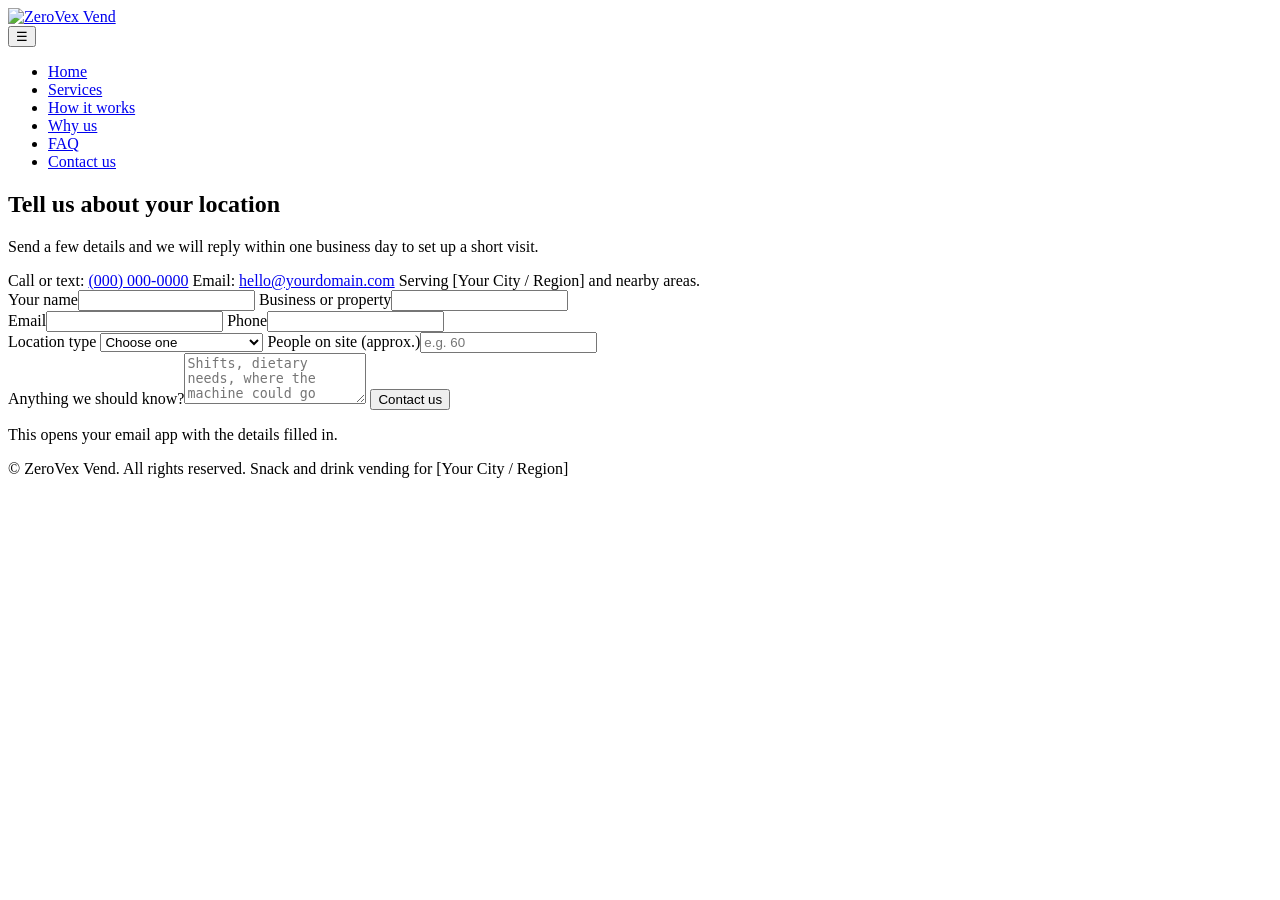
==== contact.html @ 3e56f707 "Add files via upload" ====
<!DOCTYPE html>
<html lang="en">
<head>
<meta charset="utf-8">
<meta name="viewport" content="width=device-width, initial-scale=1">
<title>Contact Us | ZeroVex Vend</title>
<meta name="description" content="Contact ZeroVex Vend to get a free, fully managed snack and drink vending machine at your location.">
<link rel="preconnect" href="https://fonts.googleapis.com">
<link rel="preconnect" href="https://fonts.gstatic.com" crossorigin>
<link href="https://fonts.googleapis.com/css2?family=Bricolage+Grotesque:opsz,wght@12..96,600;12..96,800&family=DM+Sans:wght@400;500;700&display=swap" rel="stylesheet">
<link rel="icon" href="images/favicon.svg" type="image/svg+xml">
<link rel="icon" href="images/favicon.ico" sizes="48x48">
<link rel="apple-touch-icon" href="images/apple-touch-icon.png">
<meta name="theme-color" content="#0E5C63">
<link rel="stylesheet" href="style.css">
</head>
<body>

<header>
  <div class="wrap nav">
    <a class="logo" href="index.html"><img src="images/logo.svg" alt="ZeroVex Vend" width="139" height="44"></a>
    <nav aria-label="Main">
      <button class="menu-btn" aria-label="Toggle menu" aria-expanded="false" id="mb">&#9776;</button>
      <ul id="nl"><li><a href="index.html">Home</a></li><li><a href="services.html">Services</a></li><li><a href="index.html#how">How it works</a></li><li><a href="index.html#why">Why us</a></li><li><a href="index.html#faq">FAQ</a></li><li><a class="btn" href="contact.html">Contact us</a></li></ul>
    </nav>
  </div>
</header>

<main id="top">
<section class="contact" id="contact">
  <div class="wrap grid">
    <div>
      <h1 class="ph">Tell us about your location</h1>
      <p class="lede">Send a few details and we will reply within one business day to set up a short visit.</p>
      <div class="direct">
        <span>Call or text: <a href="tel:+10000000000">(000) 000-0000</a></span>
        <span>Email: <a href="mailto:hello@yourdomain.com">hello@yourdomain.com</a></span>
        <span class="note">Serving [Your City / Region] and nearby areas.</span>
      </div>
    </div>
    <form id="f">
      <div class="two">
        <label>Your name<input name="name" required autocomplete="name"></label>
        <label>Business or property<input name="biz" required autocomplete="organization"></label>
      </div>
      <div class="two">
        <label>Email<input type="email" name="email" required autocomplete="email"></label>
        <label>Phone<input type="tel" name="phone" autocomplete="tel"></label>
      </div>
      <div class="two">
        <label>Location type
          <select name="type" required>
            <option value="">Choose one</option>
            <option>Apartment community</option><option>Warehouse or factory</option><option>Construction site</option>
            <option>School or college</option><option>Gym or fitness studio</option><option>Office</option>
            <option>Auto shop or dealership</option><option>Hotel or motel</option><option>Medical office</option><option>Other</option>
          </select>
        </label>
        <label>People on site (approx.)<input name="people" inputmode="numeric" placeholder="e.g. 60"></label>
      </div>
      <label>Anything we should know?<textarea name="msg" rows="3" placeholder="Shifts, dietary needs, where the machine could go"></textarea></label>
      <button class="btn" type="submit">Contact us</button>
      <p class="note" id="fn">This opens your email app with the details filled in.</p>
    </form>
  </div>
</section>

</main>

<footer>
  <div class="wrap">
    <span>&copy; <span id="yr"></span> ZeroVex Vend. All rights reserved.</span>
    <span>Snack and drink vending for [Your City / Region]</span>
  </div>
</footer>

<script src="script.js"></script>
</body>
</html>
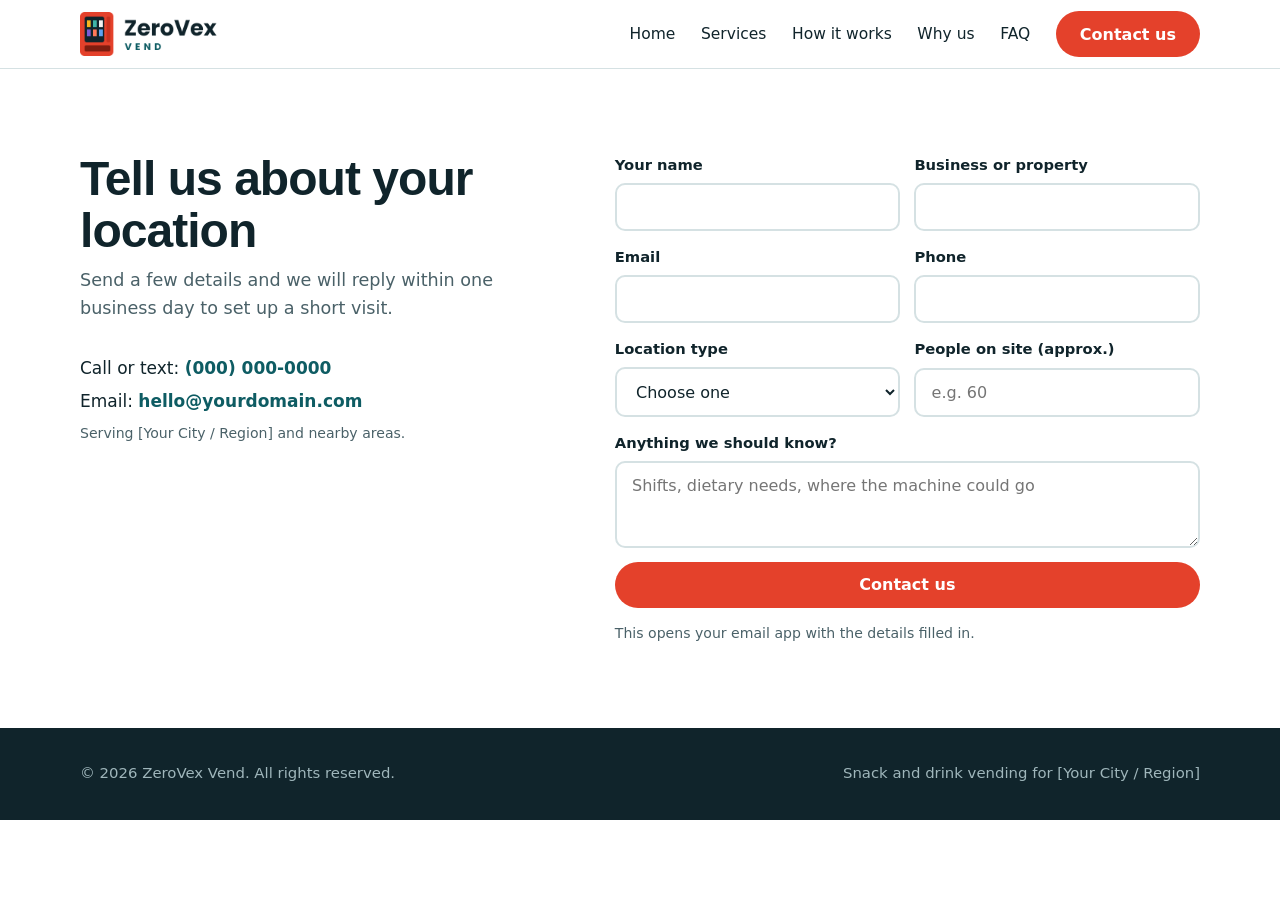
==== commit 595b1055: "Add files via upload" ====
--- a/contact.html
+++ b/contact.html
@@ -8,17 +8,19 @@
 <link rel="preconnect" href="https://fonts.googleapis.com">
 <link rel="preconnect" href="https://fonts.gstatic.com" crossorigin>
 <link href="https://fonts.googleapis.com/css2?family=Bricolage+Grotesque:opsz,wght@12..96,600;12..96,800&family=DM+Sans:wght@400;500;700&display=swap" rel="stylesheet">
-<link rel="icon" href="images/favicon.svg" type="image/svg+xml">
-<link rel="icon" href="images/favicon.ico" sizes="48x48">
-<link rel="apple-touch-icon" href="images/apple-touch-icon.png">
+<link rel="icon" type="image/png" sizes="16x16" href="assets/favicon/favicon-16.png">
+<link rel="icon" type="image/png" sizes="32x32" href="assets/favicon/favicon-32.png">
+<link rel="icon" type="image/png" sizes="192x192" href="assets/favicon/favicon-192.png">
+<link rel="icon" href="assets/favicon/favicon.ico" sizes="48x48">
+<link rel="apple-touch-icon" href="assets/favicon/apple-touch-icon.png">
 <meta name="theme-color" content="#0E5C63">
-<link rel="stylesheet" href="style.css">
+<link rel="stylesheet" href="assets/css/style.css">
 </head>
 <body>
 
 <header>
   <div class="wrap nav">
-    <a class="logo" href="index.html"><img src="images/logo.svg" alt="ZeroVex Vend" width="139" height="44"></a>
+    <a class="logo" href="index.html"><img src="assets/img/logo.png" alt="ZeroVex Vend" width="138" height="44"></a>
     <nav aria-label="Main">
       <button class="menu-btn" aria-label="Toggle menu" aria-expanded="false" id="mb">&#9776;</button>
       <ul id="nl"><li><a href="index.html">Home</a></li><li><a href="services.html">Services</a></li><li><a href="index.html#how">How it works</a></li><li><a href="index.html#why">Why us</a></li><li><a href="index.html#faq">FAQ</a></li><li><a class="btn" href="contact.html">Contact us</a></li></ul>
@@ -74,6 +76,6 @@
   </div>
 </footer>
 
-<script src="script.js"></script>
+<script src="assets/js/script.js"></script>
 </body>
 </html>
--- a/assets/css/style.css
+++ b/assets/css/style.css
@@ -0,0 +1,150 @@
+:root{
+  --ink:#10242B; --teal:#0E5C63; --mist:#EEF4F5; --white:#fff;
+  --red:#E4412B; --amber:#F6B51E; --line:#D5E1E3; --muted:#4A6168;
+  --display:'Bricolage Grotesque','Arial Black',Arial,sans-serif;
+  --body:'DM Sans',system-ui,-apple-system,'Segoe UI',Arial,sans-serif;
+}
+*{box-sizing:border-box;margin:0;padding:0}
+html{scroll-behavior:smooth;scroll-padding-top:72px}
+body{font-family:var(--body);color:var(--ink);background:var(--white);line-height:1.6;font-size:17px}
+h1,h2,h3{font-family:var(--display);line-height:1.08;letter-spacing:-.02em}
+h1{font-size:clamp(2.4rem,5.6vw,4.2rem);font-weight:800}
+h2{font-size:clamp(1.8rem,3.6vw,2.6rem);font-weight:800;margin-bottom:.6rem}
+h3{font-size:1.2rem;font-weight:600;margin-bottom:.35rem}
+p{max-width:62ch}
+a{color:inherit}
+:focus-visible{outline:3px solid var(--amber);outline-offset:3px}
+.wrap{width:min(1120px,92%);margin-inline:auto}
+section{padding:84px 0}
+.lede{color:var(--muted);font-size:1.1rem;margin-bottom:2rem}
+
+/* nav */
+header{position:sticky;top:0;z-index:20;background:rgba(255,255,255,.94);backdrop-filter:blur(8px);border-bottom:1px solid var(--line)}
+.nav{display:flex;align-items:center;justify-content:space-between;height:68px}
+.logo{font-family:var(--display);font-weight:800;font-size:1.25rem;text-decoration:none;display:flex;align-items:center;gap:.55rem}
+.logo i{width:24px;height:30px;border-radius:5px;background:var(--red);display:inline-block;position:relative}
+.logo i::after{content:"";position:absolute;inset:5px 5px 11px;background:var(--white);border-radius:2px;opacity:.9}
+nav ul{display:flex;gap:1.6rem;list-style:none;align-items:center}
+nav a{text-decoration:none;font-weight:500;font-size:.97rem}
+nav a:hover{color:var(--red)}
+.btn{display:inline-block;background:var(--red);color:var(--white)!important;padding:.85rem 1.5rem;border-radius:999px;font-weight:700;text-decoration:none;border:0;cursor:pointer;font:700 1rem var(--body);transition:transform .15s,background .15s}
+.btn:hover{background:#c8321e;transform:translateY(-2px)}
+.btn.ghost{background:transparent;color:var(--ink)!important;box-shadow:inset 0 0 0 2px var(--ink)}
+.btn.ghost:hover{background:var(--ink);color:var(--white)!important}
+.menu-btn{display:none;background:none;border:0;font-size:1.6rem;cursor:pointer}
+
+/* hero */
+.hero{background:var(--teal);color:var(--white);padding:72px 0 88px;overflow:hidden}
+.hero .grid{display:grid;grid-template-columns:1.15fr .85fr;gap:48px;align-items:center}
+.hero p{font-size:1.2rem;margin:1.2rem 0 2rem;color:#D3E7E9}
+.hero .btns{display:flex;gap:1rem;flex-wrap:wrap}
+.hero .btn.ghost{color:var(--white)!important;box-shadow:inset 0 0 0 2px var(--white)}
+.hero .btn.ghost:hover{background:var(--white);color:var(--teal)!important}
+.tag{display:inline-block;background:rgba(255,255,255,.14);padding:.4rem .9rem;border-radius:999px;font-size:.92rem;font-weight:500;margin-bottom:1.2rem}
+
+/* machine */
+.machine{width:min(330px,80vw);margin-inline:auto;background:var(--red);border-radius:18px 18px 10px 10px;padding:16px;box-shadow:0 30px 50px -20px rgba(0,0,0,.5);position:relative}
+.machine .top{height:14px;display:flex;gap:6px;margin-bottom:10px}
+.machine .top b{flex:1;background:rgba(255,255,255,.28);border-radius:4px}
+.body{display:grid;grid-template-columns:1fr 62px;gap:12px}
+.glass{background:#0b1d22;border-radius:10px;padding:10px;display:grid;grid-template-columns:repeat(4,1fr);gap:8px 7px;position:relative;overflow:hidden}
+.glass::after{content:"";position:absolute;inset:0;background:linear-gradient(115deg,rgba(255,255,255,.14) 0,transparent 35%);pointer-events:none}
+.glass span{height:40px;border-radius:6px;display:block;position:relative}
+.glass span::after{content:"";position:absolute;left:18%;right:18%;bottom:-5px;height:2px;background:#46656c}
+.c1{background:var(--amber)}.c2{background:#3FB6A8}.c3{background:#F2F2F2}.c4{background:#7C5CD6}.c5{background:#FF7A59}.c6{background:#5EA3F2}
+.glass .drop{animation:drop 7s cubic-bezier(.5,0,.9,.6) infinite;z-index:2}
+.panel{background:#C7311E;border-radius:8px;padding:8px 6px;display:flex;flex-direction:column;gap:8px;align-items:center}
+.screen{width:100%;height:28px;background:#0b1d22;border-radius:4px;color:#7CF0B0;font:700 11px/28px var(--body);text-align:center}
+.reader{width:100%;height:34px;border-radius:5px;background:#22383f;position:relative}
+.reader::after{content:"";position:absolute;top:8px;left:50%;width:10px;height:10px;margin-left:-5px;border-radius:50%;background:#7CF0B0;animation:blink 7s infinite}
+.keys{display:grid;grid-template-columns:1fr 1fr;gap:4px;width:100%}
+.keys b{height:14px;background:#E9A59B;border-radius:3px}
+.tray{margin-top:12px;height:46px;background:#7e1d10;border-radius:8px;box-shadow:inset 0 6px 10px rgba(0,0,0,.4)}
+@keyframes drop{
+  0%,38%{transform:translateY(0);opacity:1;box-shadow:none}
+  45%{box-shadow:0 0 0 3px rgba(255,255,255,.8)}
+  50%{transform:translateY(0)}
+  66%{transform:translateY(172px);opacity:1}
+  74%,90%{transform:translateY(172px);opacity:0}
+  91%{transform:translateY(0);opacity:0}
+  100%{transform:translateY(0);opacity:1}
+}
+@keyframes blink{0%,44%{opacity:.25}50%,60%{opacity:1}66%,100%{opacity:.25}}
+
+/* trust strip */
+.strip{background:var(--ink);color:var(--white);padding:26px 0}
+.strip ul{display:grid;grid-template-columns:repeat(4,1fr);gap:20px;list-style:none}
+.strip li{font-weight:700;font-size:1rem}
+.strip small{display:block;font-weight:400;color:#9FB6BB;font-size:.9rem}
+
+/* serve tabs */
+.serve{background:var(--mist)}
+.tabs{display:flex;flex-wrap:wrap;gap:.6rem;margin-bottom:1.6rem}
+.tab{background:var(--white);border:2px solid var(--line);padding:.65rem 1.2rem;border-radius:999px;font:700 .98rem var(--body);cursor:pointer;color:var(--ink);transition:.15s}
+.tab:hover{border-color:var(--teal)}
+.tab[aria-selected=true]{background:var(--ink);border-color:var(--ink);color:var(--white)}
+.panelbox{background:var(--white);border-radius:18px;padding:34px;display:grid;grid-template-columns:1fr 1fr;gap:34px;border:1px solid var(--line);animation:swap .35s ease}
+@keyframes swap{from{opacity:0;transform:translateY(8px)}to{opacity:1;transform:none}}
+.panelbox ul{list-style:none;display:flex;flex-wrap:wrap;gap:.5rem;margin-top:.8rem}
+.panelbox li{background:var(--mist);padding:.35rem .85rem;border-radius:999px;font-size:.95rem}
+.panelbox h4{font:700 .95rem var(--body);color:var(--teal);margin-top:1.2rem}
+.panelbox p+p{margin-top:.6rem}
+
+/* steps */
+.steps{display:grid;grid-template-columns:repeat(3,1fr);gap:0;margin-top:2.4rem;counter-reset:s}
+.step{padding:0 28px 0 0;position:relative}
+.step::before{counter-increment:s;content:counter(s);display:grid;place-items:center;width:46px;height:46px;border-radius:50%;background:var(--red);color:var(--white);font:800 1.2rem var(--display);margin-bottom:1rem;position:relative;z-index:1}
+.step::after{content:"";position:absolute;top:23px;left:46px;right:8px;height:2px;background:var(--line)}
+.step:last-child::after{display:none}
+.step p{color:var(--muted);font-size:.98rem}
+
+/* why */
+.why{background:var(--ink);color:var(--white)}
+.why .lede{color:#9FB6BB}
+.cols{display:grid;grid-template-columns:repeat(3,1fr);gap:34px 40px;margin-top:2rem}
+.cols div{border-top:3px solid var(--amber);padding-top:1rem}
+.cols p{color:#B8CBCF;font-size:.98rem}
+
+/* contact */
+.contact .grid{display:grid;grid-template-columns:.9fr 1.1fr;gap:56px}
+.contact{min-height:70vh}
+form{display:grid;gap:14px}
+label{font-weight:700;font-size:.92rem;display:grid;gap:6px}
+input,select,textarea{font:400 1rem var(--body);padding:.8rem .95rem;border:2px solid var(--line);border-radius:10px;background:var(--white);color:var(--ink);width:100%}
+input:focus,select:focus,textarea:focus{border-color:var(--teal);outline:none}
+.two{display:grid;grid-template-columns:1fr 1fr;gap:14px}
+.direct{margin-top:1.6rem;display:grid;gap:.4rem}
+.direct a{font-weight:700;text-decoration:none;color:var(--teal)}
+.note{font-size:.88rem;color:var(--muted)}
+
+/* faq */
+.faq{background:var(--mist)}
+details{background:var(--white);border:1px solid var(--line);border-radius:12px;padding:1rem 1.3rem;margin-bottom:10px;max-width:820px}
+summary{font-weight:700;cursor:pointer;list-style:none;display:flex;justify-content:space-between;gap:1rem}
+summary::after{content:"+";font-size:1.4rem;line-height:1;color:var(--red);transition:transform .2s}
+details[open] summary::after{transform:rotate(45deg)}
+details p{margin-top:.6rem;color:var(--muted)}
+
+footer{background:var(--ink);color:#9FB6BB;padding:34px 0;font-size:.93rem}
+footer .wrap{display:flex;justify-content:space-between;flex-wrap:wrap;gap:1rem}
+
+@media(max-width:860px){
+  .hero .grid,.panelbox,.contact .grid{grid-template-columns:1fr}
+  .strip ul{grid-template-columns:1fr 1fr}
+  .steps,.cols{grid-template-columns:1fr}
+  .step{padding-bottom:24px}.step::after{display:none}
+  nav ul{display:none;position:absolute;top:68px;left:0;right:0;background:var(--white);flex-direction:column;padding:1.2rem;border-bottom:1px solid var(--line);align-items:flex-start}
+  nav ul.open{display:flex}
+  .menu-btn{display:block}
+  section{padding:60px 0}
+  .two{grid-template-columns:1fr}
+}
+@media(prefers-reduced-motion:reduce){
+  *{animation:none!important;transition:none!important;scroll-behavior:auto!important}
+}
+nav a[aria-current=page]{color:var(--red)}
+.ph{font-size:clamp(2rem,4vw,3rem);font-weight:800;margin-bottom:.6rem}
+.cta{background:var(--teal);color:var(--white);text-align:center;padding:64px 0}
+.cta p{margin:.6rem auto 1.6rem;color:#D3E7E9}
+
+.logo img{height:44px;width:auto;display:block}
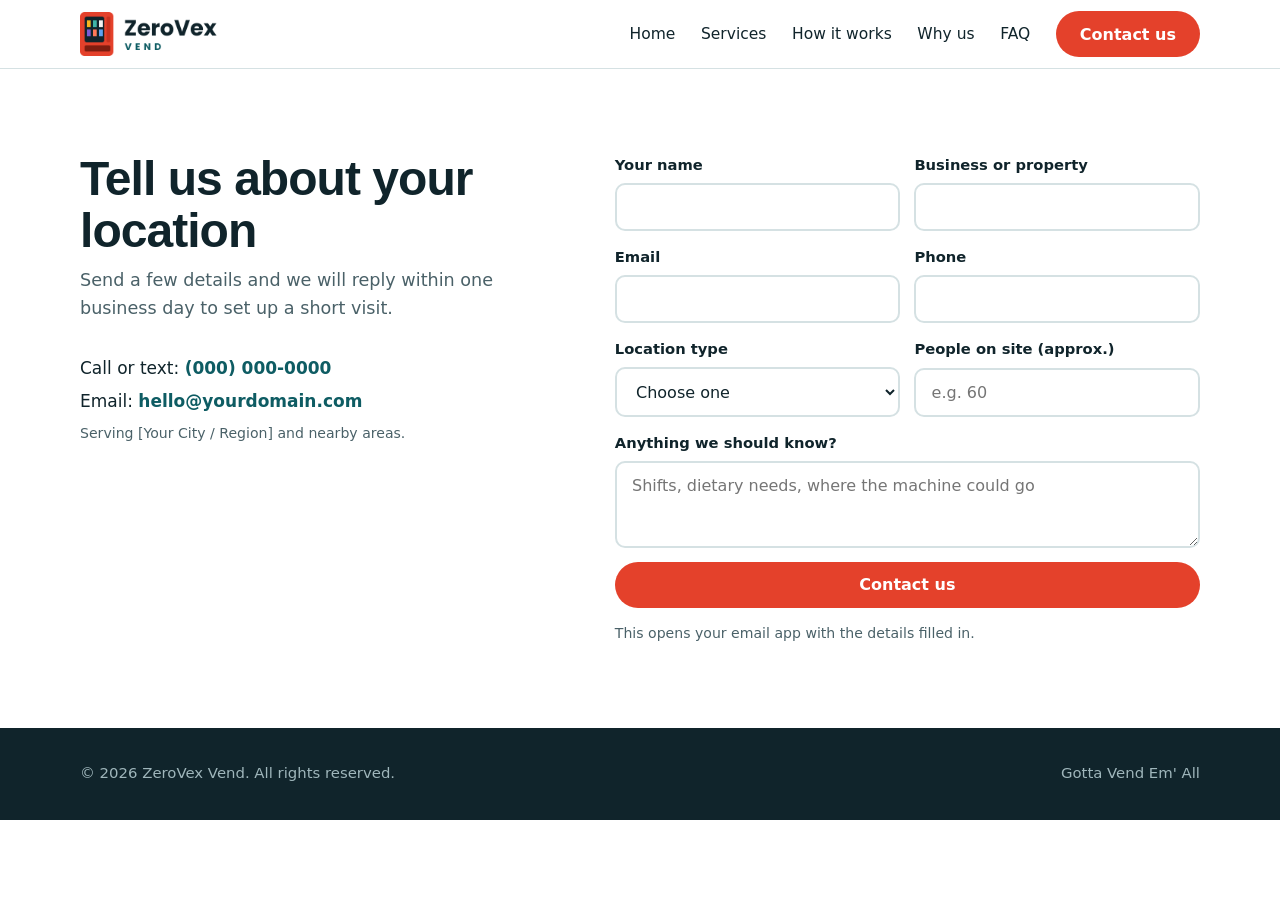
==== commit 5edbfe02: "Update footer tagline in contact.html" ====
--- a/contact.html
+++ b/contact.html
@@ -72,7 +72,7 @@
 <footer>
   <div class="wrap">
     <span>&copy; <span id="yr"></span> ZeroVex Vend. All rights reserved.</span>
-    <span>Snack and drink vending for [Your City / Region]</span>
+    <span>Gotta Vend Em' All</span>
   </div>
 </footer>
 
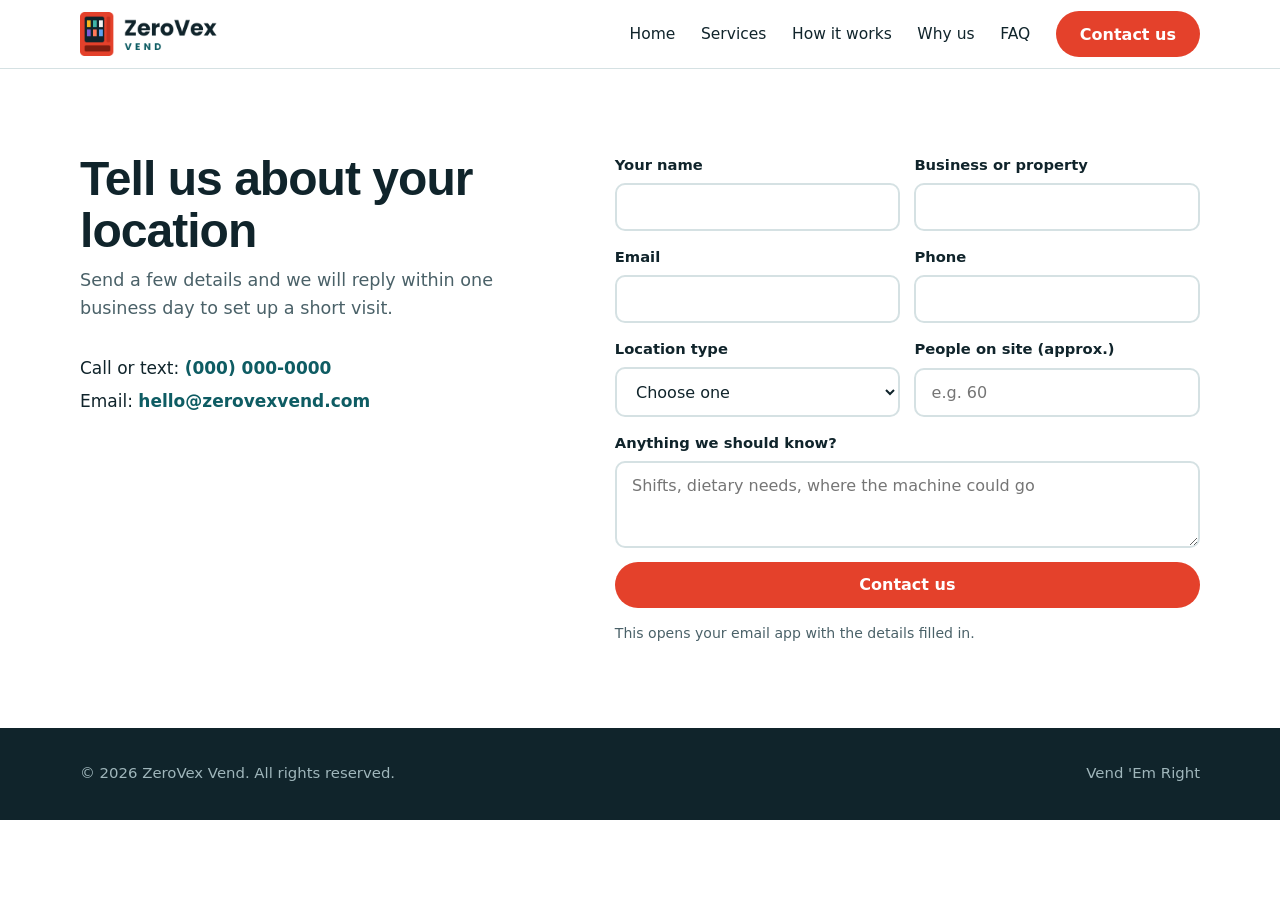
==== commit 6ee773ed: "Update contact information and footer text" ====
--- a/contact.html
+++ b/contact.html
@@ -36,8 +36,8 @@
       <p class="lede">Send a few details and we will reply within one business day to set up a short visit.</p>
       <div class="direct">
         <span>Call or text: <a href="tel:+10000000000">(000) 000-0000</a></span>
-        <span>Email: <a href="mailto:hello@yourdomain.com">hello@yourdomain.com</a></span>
-        <span class="note">Serving [Your City / Region] and nearby areas.</span>
+        <span>Email: <a href="mailto:hello@zerovexvend.com">hello@zerovexvend.com</a></span>
+        <span class="note"></span>
       </div>
     </div>
     <form id="f">
@@ -72,7 +72,7 @@
 <footer>
   <div class="wrap">
     <span>&copy; <span id="yr"></span> ZeroVex Vend. All rights reserved.</span>
-    <span>Gotta Vend Em' All</span>
+    <span>Vend 'Em Right</span>
   </div>
 </footer>
 
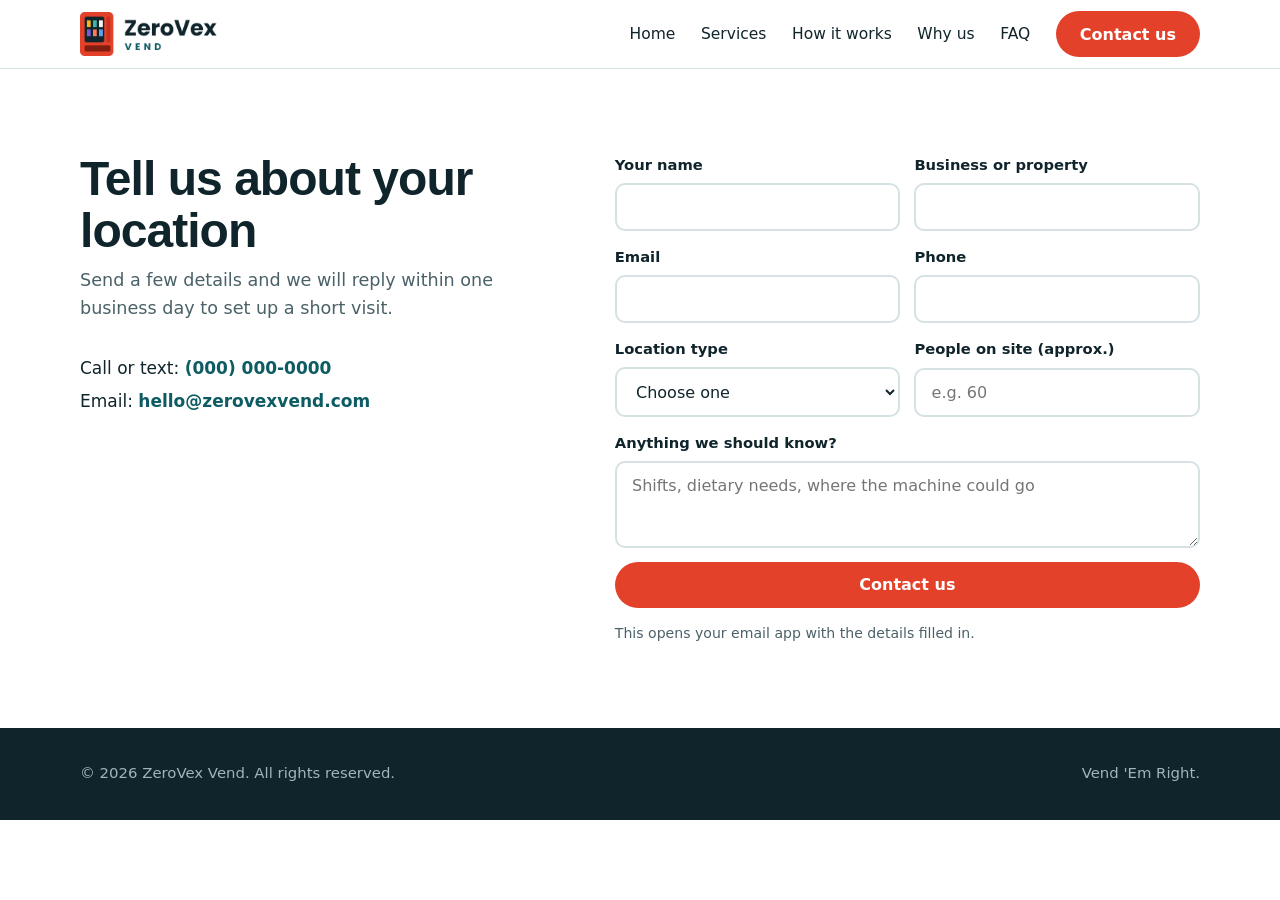
==== commit d1396a5d: "Fix footer text by adding a period" ====
--- a/contact.html
+++ b/contact.html
@@ -72,7 +72,7 @@
 <footer>
   <div class="wrap">
     <span>&copy; <span id="yr"></span> ZeroVex Vend. All rights reserved.</span>
-    <span>Vend 'Em Right</span>
+    <span>Vend 'Em Right.</span>
   </div>
 </footer>
 
